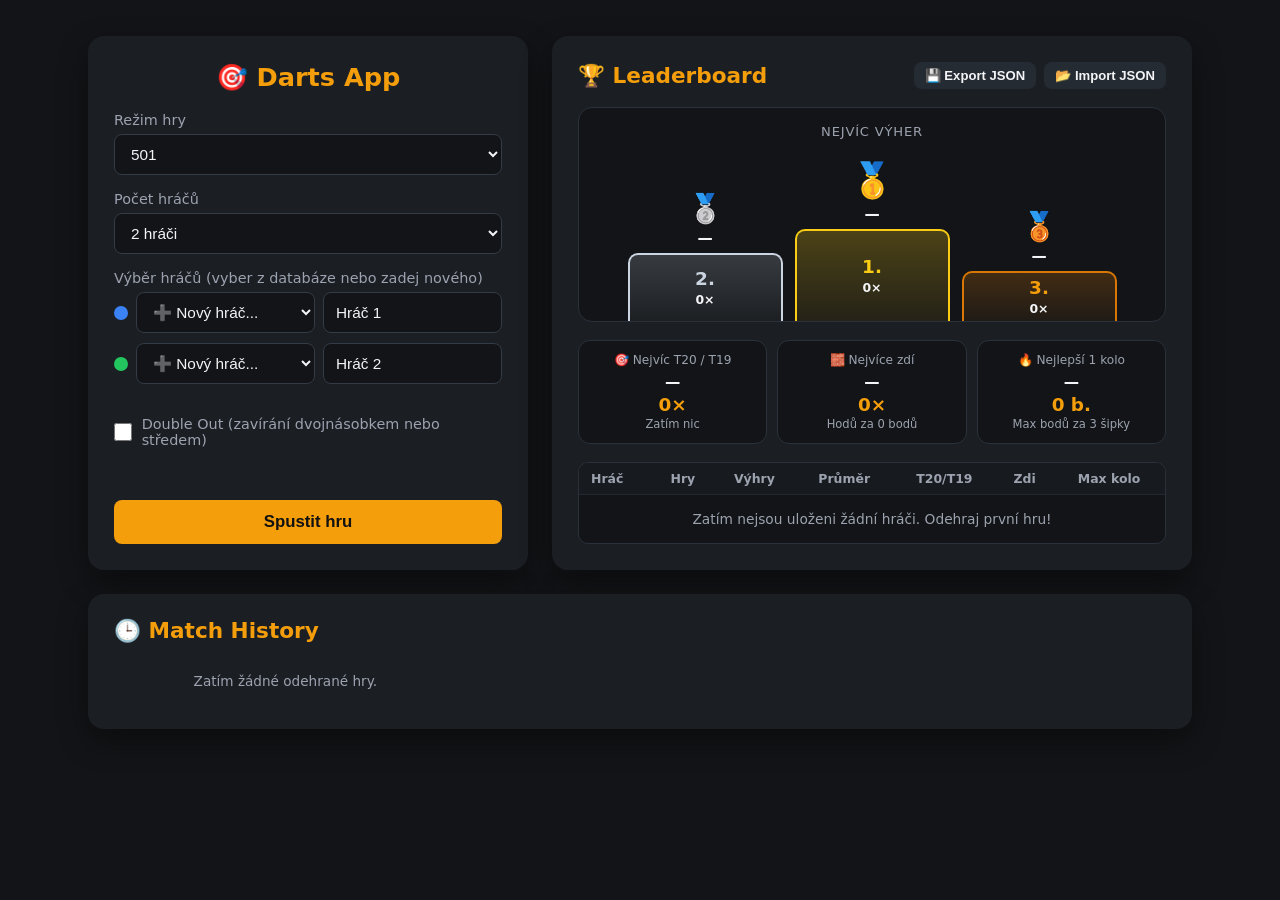
==== Main/index.html @ 1cffb058 "-Přidání režimu Cricket -Rozdělení programu od funkčních složek" ====
<!DOCTYPE html>
<html lang="cs">
<head>
  <meta charset="UTF-8" />
  <meta name="viewport" content="width=device-width, initial-scale=1.0" />
  <title>Darts APP</title>
  <link rel="stylesheet" href="style.css" />
  <link rel="icon" type="image/svg+xml" href="favicon.svg" />
</head>
<body>

<!-- MENU: NASTAVENÍ HRY + LEADERBOARD -->
<div id="setup-screen">
  <!-- Levý panel: Nastavení hry -->
  <div class="setup-card">
    <h1>🎯 Darts App</h1>

    <div class="form-group">
      <label for="game-mode">Režim hry</label>
      <select id="game-mode">
        <option value="501" selected>501</option>
        <option value="301">301</option>
        <option value="701">701</option>
        <option value="cricket">Cricket</option>
      </select>
    </div>

    <div class="form-group">
      <label for="player-count">Počet hráčů</label>
      <select id="player-count">
        <option value="1">1 hráč</option>
        <option value="2" selected>2 hráči</option>
        <option value="3">3 hráči</option>
        <option value="4">4 hráči</option>
      </select>
    </div>

    <div class="form-group">
      <label>Výběr hráčů (vyber z databáze nebo zadej nového)</label>
      <div id="player-names" class="player-inputs"></div>
    </div>

    <label class="checkbox-row" id="double-out-row">
      <input type="checkbox" id="double-out" />
      <span>Double Out (zavírání dvojnásobkem nebo středem)</span>
    </label>

    <div id="setup-error" class="setup-error"></div>
    <button class="btn-primary" id="start-btn">Spustit hru</button>
  </div>

  <!-- Pravý panel: Leaderboard -->
  <div class="leaderboard-card">
    <div class="lb-header">
      <h2>🏆 Leaderboard</h2>
      <div class="db-actions">
        <button class="btn-secondary btn-small" id="export-db-btn" title="Uložit databázi do JSON souboru">💾 Export JSON</button>
        <button class="btn-secondary btn-small" id="import-db-btn" title="Načíst databázi z JSON souboru">📂 Import JSON</button>
        <input type="file" id="import-db-file" accept=".json" hidden />
      </div>
    </div>

    <!-- Pedestály: Nejvíc výher -->
    <div class="podium-section">
      <div class="section-caption">Nejvíc výher</div>
      <div class="podium" id="wins-podium"></div>
    </div>

    <!-- Karty rekordů -->
    <div class="records-grid" id="records-grid"></div>

    <!-- Přehledová tabulka všech hráčů -->
    <div class="lb-table-wrap">
      <table class="lb-table">
        <thead>
        <tr>
          <th>Hráč</th>
          <th>Hry</th>
          <th>Výhry</th>
          <th>Průměr</th>
          <th>T20/T19</th>
          <th>Zdi</th>
          <th>Max kolo</th>
        </tr>
        </thead>
        <tbody id="lb-table-body"></tbody>
      </table>
    </div>
  </div>

  <!-- Spodní panel: Poslední odehrané hry -->
  <div class="recent-card">
    <div class="lb-header">
      <h2>🕒 Match History</h2>
    </div>
    <div class="recent-list" id="recent-games-list"></div>
  </div>
</div>

<!-- HERNÍ OBRAZOVKA -->
<div id="game-screen">
  <div class="board-container">
    <div id="hover-info">Klikni na plošku terče</div>
    <svg id="dartboard" viewBox="-275 -275 550 550"></svg>
    <div class="board-controls">
      <button class="btn-secondary" id="miss-btn">Vedle (0)</button>
      <button class="btn-secondary" id="undo-btn">↩ Zpět</button>
    </div>
  </div>

  <div class="sidebar">
    <div class="top-bar">
      <div class="mode-badge" id="mode-display"></div>
      <button class="btn-danger btn-small" id="new-game-btn">Zpět do menu</button>
    </div>

    <button class="btn-bulls" id="bulls-btn">🎯 Středy?</button>
    <button class="btn-end-early" id="end-game-btn">🏁 Ukončit hru?</button>

    <div id="status-banner"></div>

    <div class="turn-box" id="turn-box">
      <div class="label" id="turn-label">Aktuální kolo</div>
      <div class="dart-slots" id="dart-slots">
        <div class="dart-slot" id="slot-0">-</div>
        <div class="dart-slot" id="slot-1">-</div>
        <div class="dart-slot" id="slot-2">-</div>
      </div>
    </div>

    <div class="cricket-board" id="cricket-board"></div>
    <div class="players-grid" id="players-grid"></div>
  </div>
</div>

<!-- POPUP NA KONCI HRY -->
<div id="win-modal" class="modal-overlay">
  <div class="modal-card">
    <div class="modal-icon">🏆</div>
    <h2 id="win-title">Konec hry!</h2>
    <p id="win-subtitle"></p>
    <div class="modal-actions">
      <button class="btn-primary" id="rematch-btn">🔄 Opakovat hru</button>
      <button class="btn-secondary" id="minimize-modal-btn">🎯 Prohlédnout terč</button>
      <button class="btn-secondary" id="menu-btn">🏠 Zpět do menu</button>
    </div>
    <button class="btn-link" id="modal-undo-btn">↩ Omyl, vrátit poslední hod</button>
  </div>
</div>

<!-- MINIMALIZOVANÉ TLAČÍTKO V PRAVÉM DOLNÍM ROHU -->
<button id="restore-modal-btn" class="restore-modal-btn">
  <span>▲</span> Výsledky
</button>

<script src="script.js"></script>
</body>
</html>
---- Main/style.css ----
:root {
    --bg: #121417;
    --panel: #1b1f24;
    --panel-light: #252b33;
    --accent: #f59e0b;
    --text: #f3f4f6;
    --muted: #9ca3af;
    --danger: #ef4444;
    --success: #22c55e;
    --gold: #facc15;
    --silver: #cbd5e1;
    --bronze: #d97706;
}

* {
    box-sizing: border-box;
    margin: 0;
    padding: 0;
}

body {
    font-family: system-ui, -apple-system, Segoe UI, Roboto, sans-serif;
    background: var(--bg);
    color: var(--text);
    min-height: 100vh;
    display: flex;
    flex-direction: column;
    align-items: center;
    padding: 20px 16px;
}

/* Menu layout (Setup + Leaderboard vedle sebe) */
#setup-screen {
    display: flex;
    flex-wrap: wrap;
    gap: 24px;
    align-items: stretch; /* <-- změna z flex-start */
    justify-content: center;
    width: 100%;
    max-width: 1120px;
    margin-top: 16px;
}

.setup-card {
    background: var(--panel);
    padding: 26px;
    border-radius: 16px;
    flex: 1 1 380px;
    max-width: 440px;
    box-shadow: 0 12px 30px rgba(0, 0, 0, 0.4);
    display: flex;
    flex-direction: column;
}

.leaderboard-card {
    background: var(--panel);
    padding: 26px;
    border-radius: 16px;
    flex: 1.4 1 460px;
    max-width: 640px;
    box-shadow: 0 12px 30px rgba(0, 0, 0, 0.4);
    display: flex;
    flex-direction: column;
    gap: 18px;
}

h1 {
    text-align: center;
    margin-bottom: 20px;
    font-size: 1.6rem;
    color: var(--accent);
}

.form-group {
    margin-bottom: 16px;
}

label {
    display: block;
    margin-bottom: 6px;
    font-size: 0.9rem;
    color: var(--muted);
}

select,
input[type="text"] {
    width: 100%;
    padding: 10px 12px;
    border-radius: 8px;
    border: 1px solid #333b46;
    background: var(--bg);
    color: var(--text);
    font-size: 0.96rem;
}

.player-inputs {
    display: flex;
    flex-direction: column;
    gap: 10px;
}

.player-input-row {
    display: flex;
    align-items: center;
    gap: 8px;
}

.player-combo {
    display: flex;
    gap: 8px;
    flex: 1;
}

.player-combo select {
    flex: 1;
    min-width: 0;
}

.player-combo input {
    flex: 1;
    min-width: 0;
}

.color-dot {
    width: 14px;
    height: 14px;
    border-radius: 50%;
    flex-shrink: 0;
}

.checkbox-row {
    display: flex;
    align-items: center;
    gap: 10px;
    margin: 16px 0;
    cursor: pointer;
}

.checkbox-row input {
    width: 18px;
    height: 18px;
    accent-color: var(--accent);
}

.setup-error {
    color: #fca5a5;
    font-size: 0.88rem;
    margin-top: auto; /* <-- přidat */
    margin-bottom: 10px;
    min-height: 18px;
    text-align: center;
}

button {
    cursor: pointer;
    border: none;
    border-radius: 8px;
    padding: 10px 16px;
    font-size: 0.95rem;
    font-weight: 600;
    transition: transform 0.08s, filter 0.15s;
}

button:active {
    transform: scale(0.97);
}

button:hover {
    filter: brightness(1.1);
}

.btn-primary {
    background: var(--accent);
    color: #111;
    width: 100%;
    padding: 12px;
    font-size: 1.05rem;
}

.btn-secondary {
    background: var(--panel-light);
    color: var(--text);
}

.btn-danger {
    background: var(--danger);
    color: #fff;
}

.btn-small {
    padding: 6px 11px;
    font-size: 0.82rem;
}

.btn-bulls {
    background: linear-gradient(135deg, #f59e0b, #ea580c);
    color: #111;
    width: 100%;
    padding: 11px;
    font-size: 1rem;
    display: none;
}

.btn-bulls.pending {
    background: var(--panel-light);
    color: var(--accent);
    border: 2px solid var(--accent);
}

/* Leaderboard */
.lb-header {
    display: flex;
    justify-content: space-between;
    align-items: center;
    flex-wrap: wrap;
    gap: 10px;
}

.lb-header h2 {
    font-size: 1.35rem;
    color: var(--accent);
}

.db-actions {
    display: flex;
    gap: 8px;
}

.section-caption {
    font-size: 0.82rem;
    text-transform: uppercase;
    letter-spacing: 0.06em;
    color: var(--muted);
    text-align: center;
    margin-bottom: 12px;
}

/* Pedestály (Pódium) */
.podium-section {
    background: var(--bg);
    border: 1px solid #2a313b;
    border-radius: 14px;
    padding: 16px 12px 0;
}

.podium {
    display: flex;
    align-items: flex-end;
    justify-content: center;
    gap: 12px;
    min-height: 170px;
}

.podium-slot {
    flex: 1;
    max-width: 155px;
    display: flex;
    flex-direction: column;
    align-items: center;
}

.podium-trophy {
    font-size: 1.75rem;
    margin-bottom: 4px;
}

.podium-slot.place-1 .podium-trophy {
    font-size: 2.15rem;
}

.podium-name {
    font-weight: 700;
    font-size: 0.95rem;
    text-align: center;
    max-width: 100%;
    overflow: hidden;
    text-overflow: ellipsis;
    white-space: nowrap;
    margin-bottom: 6px;
}

.podium-block {
    width: 100%;
    border-radius: 10px 10px 0 0;
    display: flex;
    flex-direction: column;
    align-items: center;
    justify-content: center;
    padding: 10px 6px;
    font-weight: 800;
}

.podium-slot.place-1 .podium-block {
    height: 92px;
    background: linear-gradient(180deg, rgba(250, 204, 21, 0.25), rgba(250, 204, 21, 0.08));
    border: 2px solid var(--gold);
    border-bottom: none;
    color: var(--gold);
}

.podium-slot.place-2 .podium-block {
    height: 68px;
    background: linear-gradient(180deg, rgba(203, 213, 225, 0.2), rgba(203, 213, 225, 0.06));
    border: 2px solid var(--silver);
    border-bottom: none;
    color: var(--silver);
}

.podium-slot.place-3 .podium-block {
    height: 50px;
    background: linear-gradient(180deg, rgba(217, 119, 6, 0.24), rgba(217, 119, 6, 0.07));
    border: 2px solid var(--bronze);
    border-bottom: none;
    color: #f59e0b;
}

.podium-rank {
    font-size: 1.15rem;
    line-height: 1.1;
}

.podium-wins {
    font-size: 0.78rem;
    color: var(--text);
    font-weight: 600;
    margin-top: 2px;
}

/* Karty rekordů */
.records-grid {
    display: grid;
    grid-template-columns: repeat(3, 1fr);
    gap: 10px;
}

.record-card {
    background: var(--bg);
    border: 1px solid #2a313b;
    border-radius: 12px;
    padding: 12px 10px;
    text-align: center;
}

.record-title {
    font-size: 0.76rem;
    color: var(--muted);
    margin-bottom: 6px;
}

.record-player {
    font-size: 0.96rem;
    font-weight: 700;
    color: var(--text);
    white-space: nowrap;
    overflow: hidden;
    text-overflow: ellipsis;
}

.record-value {
    font-size: 1.15rem;
    font-weight: 800;
    color: var(--accent);
    margin-top: 3px;
}

.record-sub {
    font-size: 0.72rem;
    color: var(--muted);
    margin-top: 2px;
}

/* Tabulka všech hráčů */
.lb-table-wrap {
    max-height: 210px;
    overflow-y: auto;
    border: 1px solid #2a313b;
    border-radius: 10px;
    background: var(--bg);
}

.lb-table {
    width: 100%;
    border-collapse: collapse;
    font-size: 0.86rem;
}

.lb-table th,
.lb-table td {
    padding: 8px 10px;
    text-align: center;
    border-bottom: 1px solid #232931;
}

.lb-table th:first-child,
.lb-table td:first-child {
    text-align: left;
    padding-left: 12px;
}

.lb-table th {
    position: sticky;
    top: 0;
    background: #171b20;
    color: var(--muted);
    font-weight: 600;
    font-size: 0.78rem;
}

.lb-table tbody tr:last-child td {
    border-bottom: none;
}

.lb-empty {
    color: var(--muted);
    text-align: center !important;
    padding: 16px !important;
}

/* Herní obrazovka */
#game-screen {
    display: none;
    width: 100%;
    max-width: 1140px;
    gap: 24px;
    align-items: flex-start;
    justify-content: center;
    flex-wrap: wrap;
}

.board-container {
    flex: 1 1 480px;
    max-width: 580px;
    display: flex;
    flex-direction: column;
    align-items: center;
    background: var(--panel);
    padding: 18px;
    border-radius: 16px;
}

#hover-info {
    height: 28px;
    font-size: 1.05rem;
    font-weight: 700;
    color: var(--accent);
    margin-bottom: 6px;
    text-align: center;
}

svg#dartboard {
    width: 100%;
    max-width: 530px;
    height: auto;
    user-select: none;
    filter: drop-shadow(0 8px 20px rgba(0, 0, 0, 0.5));
}

svg#dartboard.bulls-mode {
    cursor: crosshair;
}

.segment {
    cursor: pointer;
    transition: filter 0.1s;
    stroke: #9ca3af;
    stroke-width: 0.8;
}

svg#dartboard:not(.bulls-mode) .segment:hover {
    filter: brightness(1.45);
    stroke: #fff;
    stroke-width: 1.5;
}

svg#dartboard.bulls-mode .segment {
    cursor: crosshair;
}

.board-controls {
    display: flex;
    gap: 10px;
    width: 100%;
    margin-top: 14px;
}

.board-controls button {
    flex: 1;
}

/* Pravý panel se skóre */
.sidebar {
    flex: 1 1 320px;
    max-width: 460px;
    display: flex;
    flex-direction: column;
    gap: 14px;
}

.top-bar {
    display: flex;
    justify-content: space-between;
    align-items: center;
    background: var(--panel);
    padding: 12px 16px;
    border-radius: 12px;
    gap: 8px;
}

.mode-badge {
    font-size: 0.9rem;
    color: var(--muted);
}

.mode-badge strong {
    color: var(--accent);
}

.turn-box {
    background: var(--panel);
    padding: 14px 16px;
    border-radius: 12px;
    text-align: center;
}

.turn-box .label {
    font-size: 0.9rem;
    color: var(--muted);
    margin-bottom: 8px;
}

.dart-slots {
    display: flex;
    gap: 10px;
    justify-content: center;
}

.dart-slot {
    flex: 1;
    background: var(--bg);
    border: 1px solid #333b46;
    border-radius: 8px;
    padding: 10px 4px;
    font-size: 1.1rem;
    font-weight: 700;
    min-height: 44px;
    display: flex;
    align-items: center;
    justify-content: center;
}

.dart-slot.filled {
    border-color: var(--accent);
    color: var(--accent);
}

#status-banner {
    display: none;
    padding: 12px;
    border-radius: 10px;
    text-align: center;
    font-weight: 700;
    font-size: 1rem;
}

#status-banner.bust {
    display: block;
    background: rgba(239, 68, 68, 0.2);
    border: 1px solid var(--danger);
    color: #fca5a5;
}

#status-banner.win {
    display: block;
    background: rgba(34, 197, 94, 0.2);
    border: 1px solid var(--success);
    color: #86efac;
}

#status-banner.info {
    display: block;
    background: rgba(245, 158, 11, 0.16);
    border: 1px solid var(--accent);
    color: #fcd34d;
}

.players-grid {
    display: grid;
    grid-template-columns: 1fr;
    gap: 10px;
}

.player-card {
    background: var(--panel);
    border: 2px solid transparent;
    border-radius: 12px;
    padding: 14px 18px;
    display: flex;
    justify-content: space-between;
    align-items: center;
    transition: border-color 0.2s, background 0.2s;
}

.player-card.active {
    border-color: var(--accent);
    background: #232830;
}

.player-name-row {
    display: flex;
    align-items: center;
    gap: 8px;
}

.player-name {
    font-size: 1.1rem;
    font-weight: 700;
}

.player-meta {
    font-size: 0.82rem;
    color: var(--muted);
    margin-top: 4px;
}

.player-score {
    font-size: 2.2rem;
    font-weight: 800;
    line-height: 1;
    text-align: right;
}

.player-score.dist {
    font-size: 1.55rem;
}

.player-card.active .player-score {
    color: var(--accent);
}

/* Popup na konci hry */
.modal-overlay {
    position: fixed;
    inset: 0;
    background: rgba(0, 0, 0, 0.72);
    backdrop-filter: blur(4px);
    display: flex;
    align-items: center;
    justify-content: center;
    padding: 16px;
    z-index: 100;
    opacity: 0;
    visibility: hidden;
    pointer-events: none;
    transition: opacity 0.25s ease, visibility 0.25s ease, background 0.3s ease, backdrop-filter 0.3s ease;
}

.modal-overlay.show {
    opacity: 1;
    visibility: visible;
    pointer-events: auto;
}

.modal-overlay.minimized {
    background: rgba(0, 0, 0, 0);
    backdrop-filter: blur(0px);
    pointer-events: none;
}

.modal-card {
    background: var(--panel);
    border: 2px solid var(--accent);
    border-radius: 16px;
    padding: 28px 24px;
    width: 100%;
    max-width: 380px;
    text-align: center;
    box-shadow: 0 20px 50px rgba(0, 0, 0, 0.6);
    transform: scale(0.92);
    opacity: 0;
    transition: transform 0.32s cubic-bezier(0.4, 0, 0.2, 1), opacity 0.28s ease;
}

.modal-overlay.show .modal-card {
    transform: scale(1);
    opacity: 1;
}

.modal-overlay.minimized .modal-card {
    transform: translate(38vw, 38vh) scale(0.12);
    opacity: 0;
}

.modal-icon {
    font-size: 3rem;
    margin-bottom: 8px;
}

.modal-card h2 {
    font-size: 1.6rem;
    color: var(--accent);
    margin-bottom: 8px;
}

.modal-card p {
    color: var(--muted);
    font-size: 0.98rem;
    margin-bottom: 22px;
}

.modal-actions {
    display: flex;
    flex-direction: column;
    gap: 10px;
}

.btn-link {
    background: transparent;
    color: var(--muted);
    font-size: 0.85rem;
    margin-top: 14px;
    padding: 6px;
}

.btn-link:hover {
    color: var(--text);
}

/* Minimalizované tlačítko v pravém dolním rohu */
.restore-modal-btn {
    position: fixed;
    bottom: 24px;
    right: 24px;
    z-index: 101;
    background: var(--panel);
    color: var(--accent);
    border: 2px solid var(--accent);
    border-radius: 999px;
    padding: 12px 18px;
    font-size: 0.95rem;
    font-weight: 700;
    box-shadow: 0 10px 25px rgba(0, 0, 0, 0.55);
    display: flex;
    align-items: center;
    gap: 8px;
    opacity: 0;
    transform: translateY(20px) scale(0.8);
    pointer-events: none;
    transition: opacity 0.25s ease, transform 0.25s cubic-bezier(0.34, 1.56, 0.64, 1);
}

.restore-modal-btn.show {
    opacity: 1;
    transform: translateY(0) scale(1);
    pointer-events: auto;
}

/* Poslední hry */
.recent-card {
    background: var(--panel);
    padding: 24px 26px;
    border-radius: 16px;
    flex: 1 1 100%;
    max-width: 1104px;
    box-shadow: 0 12px 30px rgba(0, 0, 0, 0.4);
    display: flex;
    flex-direction: column;
    gap: 14px;
}

.recent-list {
    display: grid;
    grid-template-columns: repeat(auto-fill, minmax(280px, 1fr));
    gap: 10px;
    max-height: 260px;
    overflow-y: auto;
    padding-right: 4px;
}

.recent-item {
    background: var(--bg);
    border: 1px solid #2a313b;
    border-radius: 10px;
    padding: 10px 12px;
    display: flex;
    flex-direction: column;
    gap: 6px;
}

.recent-top {
    display: flex;
    justify-content: space-between;
    align-items: center;
    font-size: 0.78rem;
    color: var(--muted);
}

.recent-badge {
    background: var(--panel-light);
    color: var(--accent);
    padding: 2px 7px;
    border-radius: 999px;
    font-weight: 700;
    font-size: 0.74rem;
}

.recent-players {
    display: flex;
    flex-wrap: wrap;
    gap: 6px;
}

.recent-player-chip {
    font-size: 0.8rem;
    background: var(--panel);
    border: 1px solid #2f3640;
    padding: 3px 8px;
    border-radius: 6px;
    color: var(--text);
}

.recent-player-chip.winner {
    border-color: var(--accent);
    color: var(--accent);
    font-weight: 700;
}

select option:disabled {
    color: #6b7280;
}

.btn-end-early {
    background: linear-gradient(135deg, #22c55e, #16a34a);
    color: #111;
    width: 100%;
    padding: 11px;
    font-size: 1rem;
    display: none;
}

.player-card.finished {
    border-color: var(--success);
    opacity: 0.8;
}

.player-card.finished .player-score {
    font-size: 1.45rem;
    color: var(--success);
}

/* Cricket – zešednutí neaktivních / mrtvých polí na terči */
.segment.dimmed {
    filter: grayscale(100%) brightness(0.38);
    opacity: 0.55;
}

.board-num.dimmed {
    fill: #4b5563 !important;
    opacity: 0.45;
}

/* Cricket tabulka značek */
.cricket-board {
    display: none;
    background: var(--panel);
    border-radius: 12px;
    padding: 10px 12px;
    border: 1px solid #2a313b;
}

.cricket-table {
    width: 100%;
    border-collapse: collapse;
    font-size: 0.92rem;
}

.cricket-table th,
.cricket-table td {
    padding: 6px 4px;
    text-align: center;
    border-bottom: 1px solid #252b33;
}

.cricket-table tbody tr:last-child td {
    border-bottom: none;
}

.cricket-table tr.dead-row {
    opacity: 0.4;
}

.cricket-target {
    font-weight: 800;
    color: var(--accent);
    width: 48px;
}

.cricket-mark {
    font-size: 1.05rem;
    font-weight: 800;
}

.cricket-mark.closed {
    color: var(--success);
}

@media (max-width: 540px) {
    .records-grid {
        grid-template-columns: 1fr;
    }
}
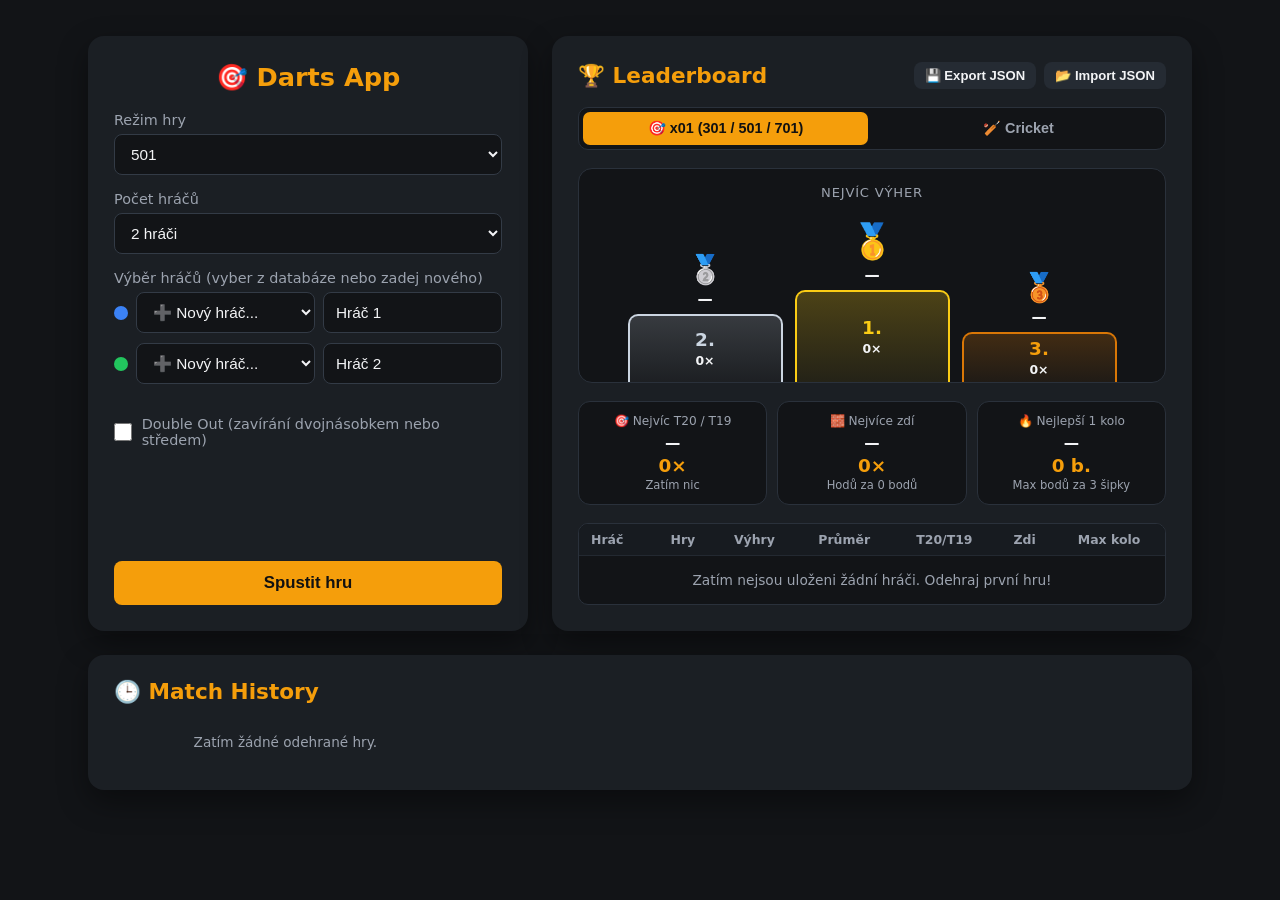
==== commit 6f7bce32: "-Rozdělení kódů -Rozdělení leaderboardů dle herního režimu" ====
--- a/Main/index.html
+++ b/Main/index.html
@@ -59,6 +59,10 @@
         <input type="file" id="import-db-file" accept=".json" hidden />
       </div>
     </div>
+    <div class="lb-tabs">
+      <button class="lb-tab active" data-tab="x01">🎯 x01 (301 / 501 / 701)</button>
+      <button class="lb-tab" data-tab="cricket">🏏 Cricket</button>
+    </div>
 
     <!-- Pedestály: Nejvíc výher -->
     <div class="podium-section">
@@ -72,17 +76,7 @@
     <!-- Přehledová tabulka všech hráčů -->
     <div class="lb-table-wrap">
       <table class="lb-table">
-        <thead>
-        <tr>
-          <th>Hráč</th>
-          <th>Hry</th>
-          <th>Výhry</th>
-          <th>Průměr</th>
-          <th>T20/T19</th>
-          <th>Zdi</th>
-          <th>Max kolo</th>
-        </tr>
-        </thead>
+        <thead id="lb-table-head"></thead>
         <tbody id="lb-table-body"></tbody>
       </table>
     </div>
@@ -153,6 +147,11 @@
   <span>▲</span> Výsledky
 </button>
 
-<script src="script.js"></script>
+<script src="js/config.js"></script>
+<script src="js/db.js"></script>
+<script src="js/board.js"></script>
+<script src="js/leaderboard.js"></script>
+<script src="js/game.js"></script>
+
 </body>
 </html>
--- a/Main/style.css
+++ b/Main/style.css
@@ -226,6 +226,29 @@
     gap: 8px;
 }
 
+.lb-tabs {
+    display: flex;
+    gap: 8px;
+    background: var(--bg);
+    padding: 4px;
+    border-radius: 10px;
+    border: 1px solid #2a313b;
+}
+
+.lb-tab {
+    flex: 1;
+    background: transparent;
+    color: var(--muted);
+    padding: 8px 12px;
+    font-size: 0.9rem;
+    border-radius: 7px;
+}
+
+.lb-tab.active {
+    background: var(--accent);
+    color: #111;
+}
+
 .section-caption {
     font-size: 0.82rem;
     text-transform: uppercase;
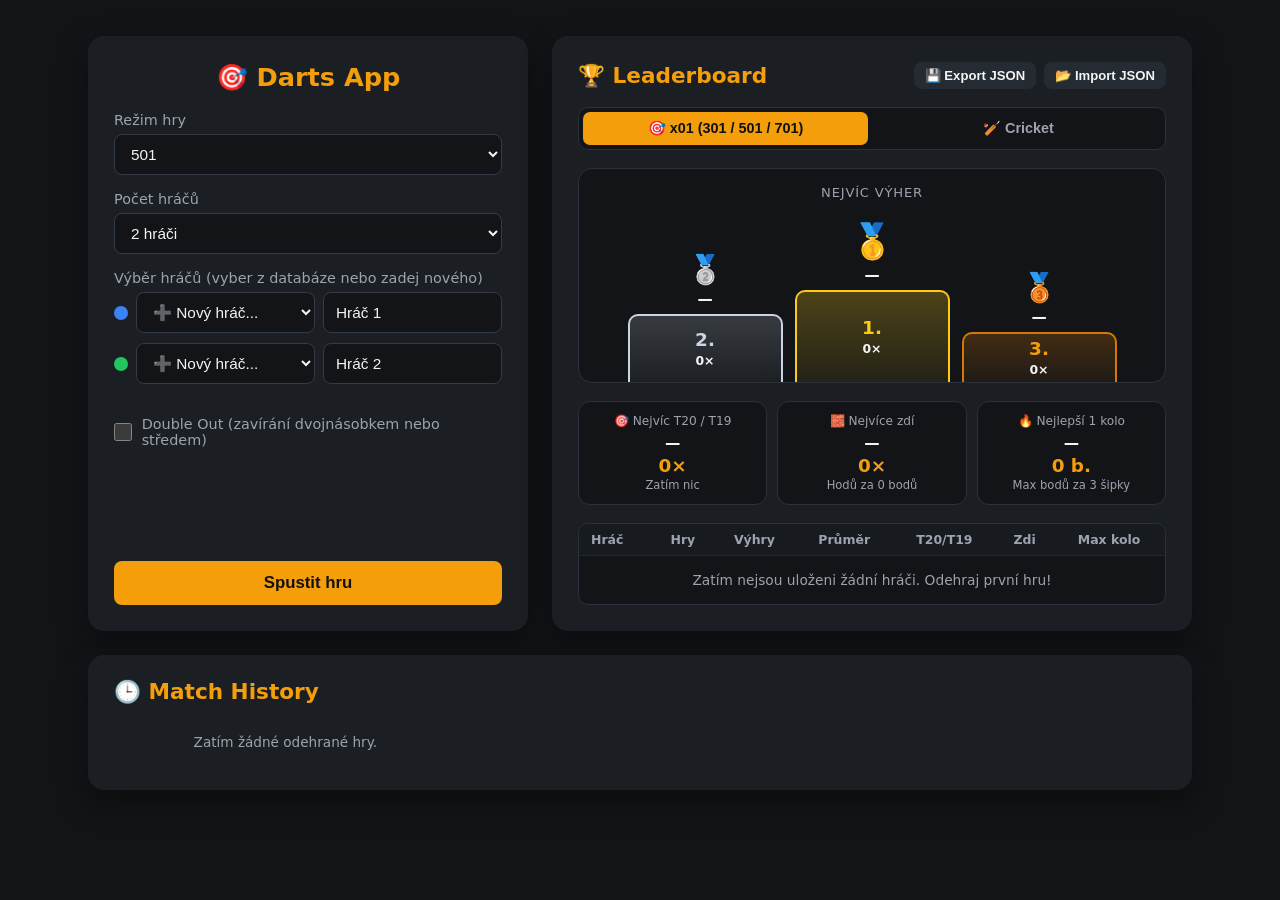
==== commit 7322827a: "-Přehazování leaderboardů podle zvoleného režimu hry -Stylizace slideru -Opět přehození pořadí módů " ====
--- a/Main/index.html
+++ b/Main/index.html
@@ -5,7 +5,7 @@
   <meta name="viewport" content="width=device-width, initial-scale=1.0" />
   <title>Darts APP</title>
   <link rel="stylesheet" href="style.css" />
-  <link rel="icon" type="image/svg+xml" href="favicon.svg" />
+  <link rel="icon" type="image/svg+xml" href="favicon.svg?v=2" />
 </head>
 <body>
 
@@ -18,8 +18,8 @@
     <div class="form-group">
       <label for="game-mode">Režim hry</label>
       <select id="game-mode">
+        <option value="301">301</option>
         <option value="501" selected>501</option>
-        <option value="301">301</option>
         <option value="701">701</option>
         <option value="cricket">Cricket</option>
       </select>
--- a/Main/style.css
+++ b/Main/style.css
@@ -917,13 +917,72 @@
     width: 48px;
 }
 
-.cricket-mark {
-    font-size: 1.05rem;
-    font-weight: 800;
-}
-
-.cricket-mark.closed {
-    color: var(--success);
+.cricket-dots {
+    display: inline-flex;
+    align-items: center;
+    justify-content: center;
+    gap: 5px;
+}
+
+.cricket-dot {
+    width: 11px;
+    height: 11px;
+    border-radius: 50%;
+    background: transparent;
+    border: 1.5px solid #3b4454;
+    transition: all 0.2s ease;
+    opacity: 0;
+}
+
+.cricket-dot.filled {
+    background: var(--accent);
+    border-color: var(--accent);
+    opacity: 1;
+}
+
+.cricket-dot.closed {
+    background: var(--success);
+    border-color: var(--success);
+    box-shadow: 0 0 7px rgba(34, 197, 94, 0.65);
+    opacity: 1;
+}
+
+/* =========================================================
+   VLASTNÍ TMÁVÉ POSUVNÍKY (globálně pro celou stránku)
+   ========================================================= */
+:root {
+    color-scheme: dark;
+}
+
+/* Firefox */
+* {
+    scrollbar-width: thin;
+    scrollbar-color: #364152 transparent;
+}
+
+/* Chrome, Edge, Safari, Opera */
+::-webkit-scrollbar {
+    width: 8px;
+    height: 8px;
+}
+
+::-webkit-scrollbar-track {
+    background: var(--bg);
+    border-radius: 999px;
+}
+
+::-webkit-scrollbar-thumb {
+    background: #364152;
+    border-radius: 999px;
+    border: 2px solid var(--bg);
+}
+
+::-webkit-scrollbar-thumb:hover {
+    background: var(--accent);
+}
+
+::-webkit-scrollbar-corner {
+    background: transparent;
 }
 
 @media (max-width: 540px) {
